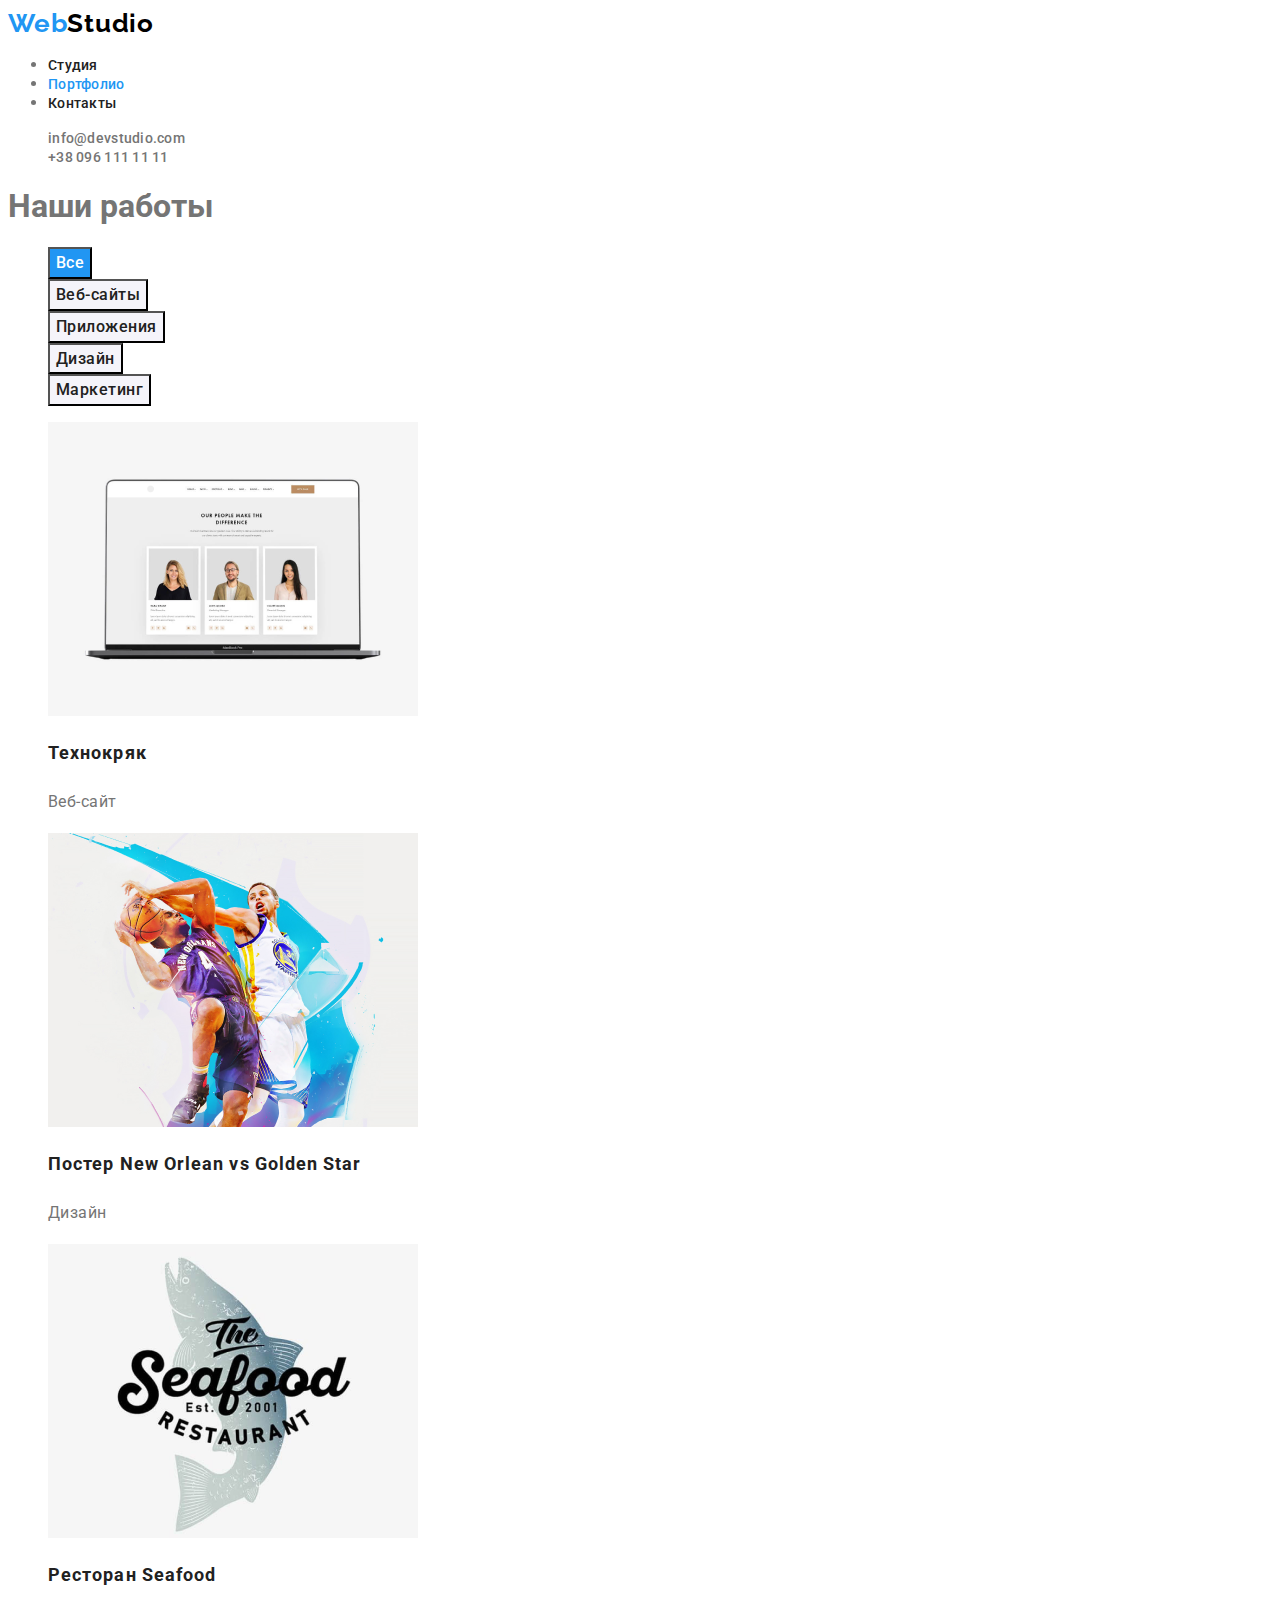
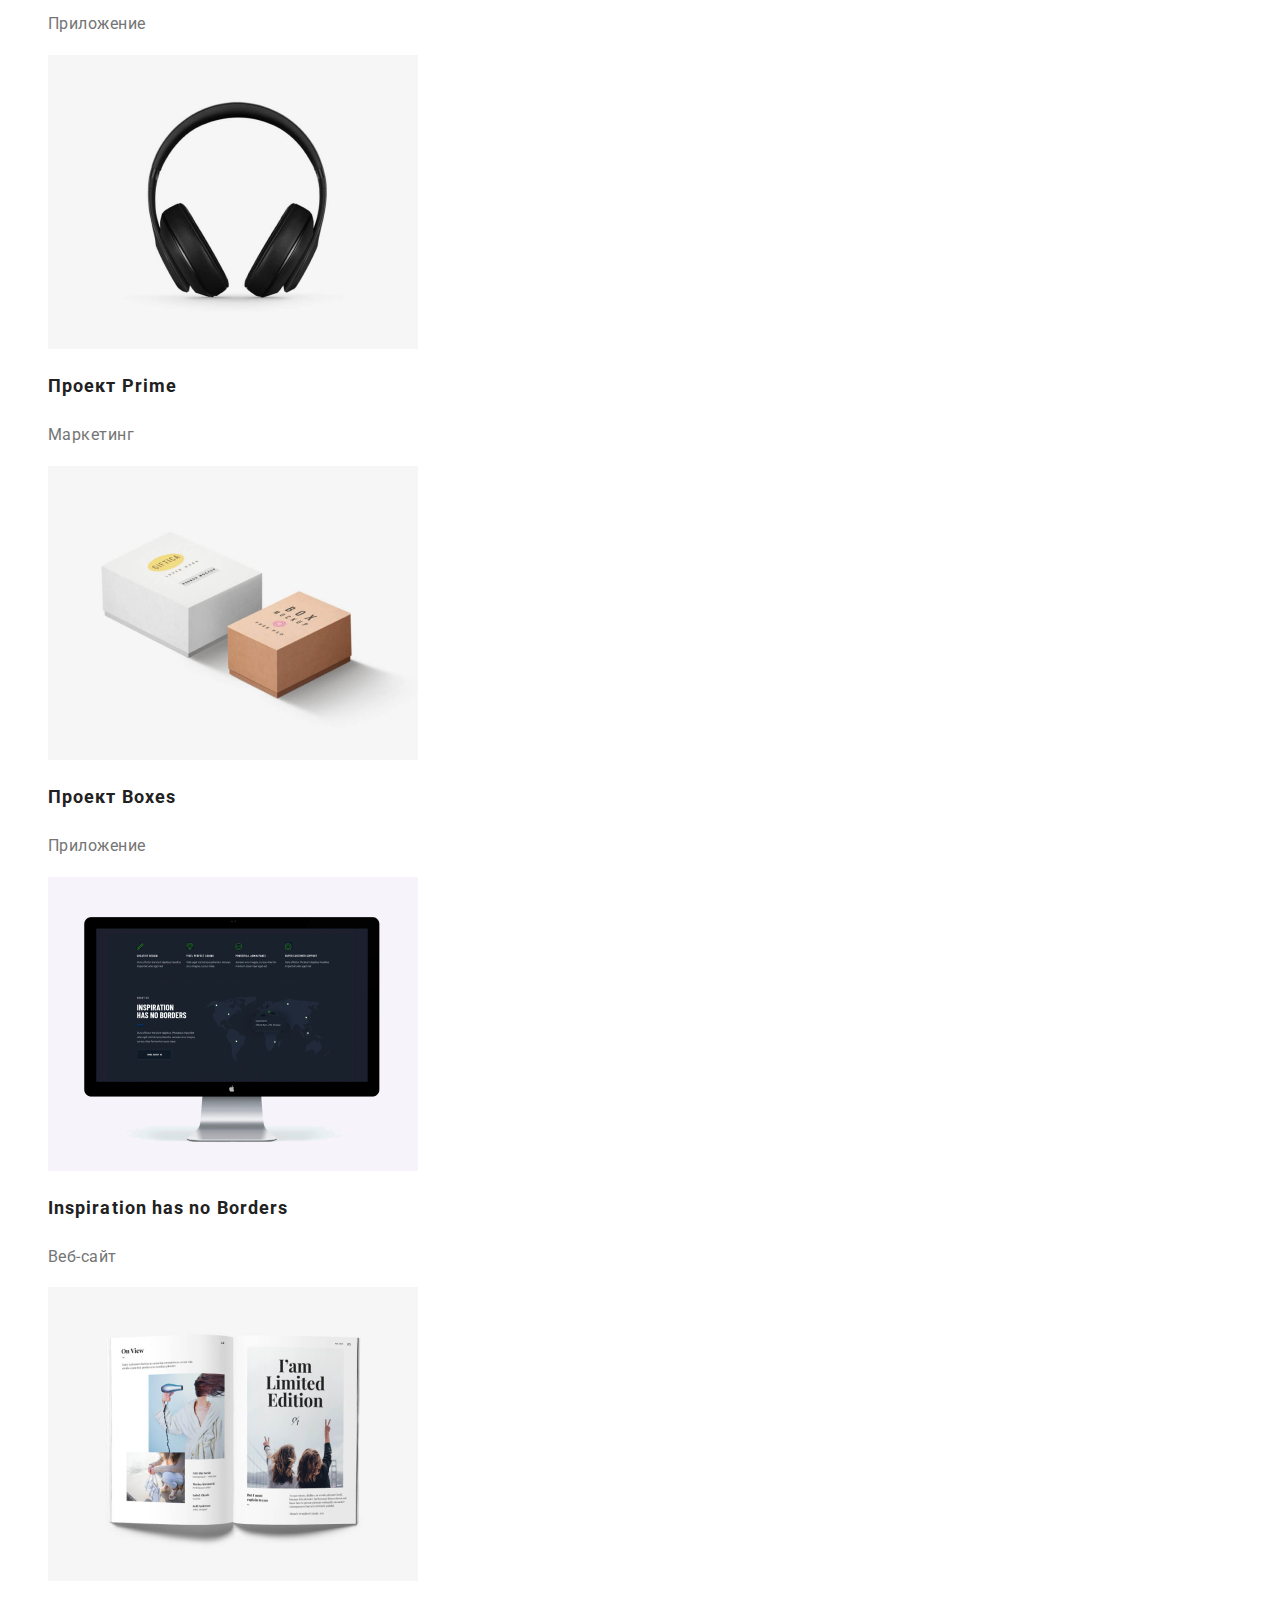
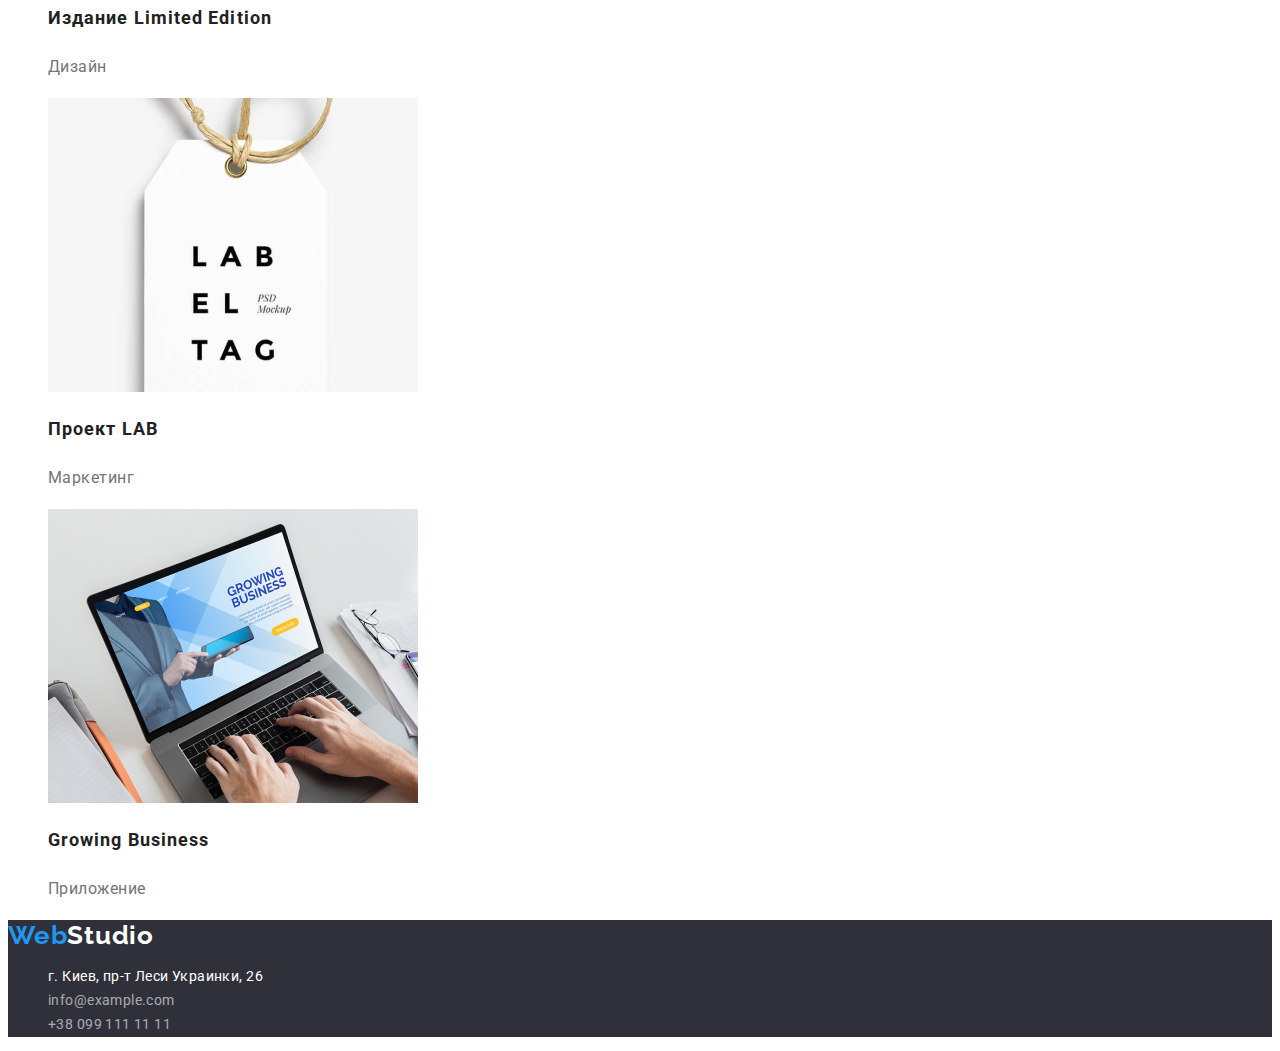
==== portfolio.html @ 05cbe74d "Homework No.2" ====
<!DOCTYPE html>
<html lang="ru">

<head>
    <meta charset="UTF-8">
    <meta name="viewport" content="width=device-width, initial-scale=1.0">
    <title>Студия</title>
    <link rel="stylesheet" href="https://cdnjs.cloudflare.com/ajax/libs/modern-normalize/1.0.0/modern-normalize.css"
        integrity="sha512-Zx6MlUMKSVJoQ+83OwhdILe8cSEsCzfqThJd7J/VA2UrK6Ctj85p+xzqfyuNXE5B1k25uUdmJ2OzItbBy9GHAQ=="
        crossorigin="anonymous" />
    <link rel="preconnect" href="https://fonts.gstatic.com">
    <link href="https://fonts.googleapis.com/css2?family=Raleway:wght@700&family=Roboto:wght@400;500;700;900&display=swap"
        rel="stylesheet">
    <link rel="stylesheet" href="./css/styles.css">
</head>
        
<body>

    <!-- Шапка -->
    <header class="site-header">
    
        <nav>
            <a href="./index.html" class="logo"><span class="logo-start">Web</span>Studio</a>
            <ul class="site-nav">
                <li><a href="./index.html" class="link">Студия</a></li>
                <li><a href="#" class="link current">Портфолио</a></li>
                <li><a href="#" class="link">Контакты</a></li>
            </ul>
        </nav>
        <ul class="header-contact list">
            <li>
                <a href="mailto:info@devstudio.com" class="link">
                    info@devstudio.com
                </a>
            </li>
            <li>
                <a href="tel:+380961111111" class="link">
                    +38 096 111 11 11
                </a>
            </li>
        </ul>
    
    </header>
    
    <main>
        
        <!-- Секция Наши работы -->
        <section class="works">
            <h1 >Наши работы</h1> <!-- заголовок скрыть при стилизации -->

                <ul class="filter-container list">
                    <li>
                        <button class="filter-button btn-active" type="button">Все</button>
                    </li>
                    <li>
                        <button class="filter-button" type="button">Веб-сайты</button>
                    </li>
                    <li>
                        <button class="filter-button" type="button">Приложения</button>
                    </li>
                    <li>
                        <button class="filter-button" type="button">Дизайн</button>
                    </li>
                    <li>
                        <button class="filter-button" type="button">Маркетинг</button>
                    </li>
                </ul>

            <ul class="works-samples list">
                <li>
                    <img src="./images/img-portfolio-technocrack.jpg" alt="Макбук с открытой веб-страницей" width="370">
                    <h2 class="work-name">Технокряк</h2>
                    <p class="work-category">Веб-сайт</p>
                </li>
                <li>
                    <img src="./images/img-portfolio-basketball.jpg" alt="Два бескетболиста в борьбе за мяч" width="370">
                    <h2 class="work-name">Постер New Orlean vs Golden Star</h2>
                    <p class="work-category">Дизайн</p>
                </li>
                <li>
                    <img src="./images/img-portfolio-seafood.jpg" alt="Логотип - название ресторана на фоне рыбы" width="370">
                    <h2 class="work-name">Ресторан Seafood</h2>
                    <p class="work-category">Приложение</p>
                </li>
                <li>
                    <img src="./images/img-portfolio-prime.jpg" alt="Черные наушники на пустом фоне" width="370">
                    <h2 class="work-name">Проект Prime</h2>
                    <p class="work-category">Маркетинг</p>
                </li>
                <li>
                    <img src="./images/img-portfolio-boxes.jpg" alt="Две коробки: белая и бежевая" width="370">
                    <h2 class="work-name">Проект Boxes</h2>
                    <p class="work-category">Приложение</p>
                </li>
                <li>
                    <img src="./images/img-portfolio-inspiration.jpg" alt="Монитор с открытой веб-страницей" width="370">
                    <h2 class="work-name">Inspiration has no Borders</h2>
                    <p class="work-category">Веб-сайт</p>
                </li>
                <li>
                    <img src="./images/img-portfolio-limited.jpg" alt="Раскрытый журнал" width="370">
                    <h2 class="work-name">Издание Limited Edition</h2>
                    <p class="work-category">Дизайн</p>
                </li>
                <li>
                    <img src="./images/img-portfolio-lab.jpg" alt="Бирка с названием прокета" width="370">
                    <h2 class="work-name">Проект LAB</h2>
                    <p class="work-category">Маркетинг</p>
                </li>
                <li>
                    <img src="./images/img-portfolio-growing.jpg" alt="Ноутбук с открытой веб-страницей" width="370">
                    <h2 class="work-name">Growing Business</h2>
                    <p class="work-category">Приложение</p>
                </li>
            </ul>
        </section>
    
    </main>
    
    <!-- Подвал -->
    <footer class="site-footer">
    
        <a href="./index.html" class="logo"><span class="logo-start">Web</span>Studio</a>
        <address class="address">
            <ul class="footer-contact list">
                <li>г. Киев, пр-т Леси Украинки, 26</li>
                <li>
                    <a href="mailto:info@example.com" class="link">
                        info@example.com
                    </a>
                </li>
                <li>
                    <a href="tel:+380991111111" class="link">
                        +38 099 111 11 11
                    </a>
                </li>
            </ul>
        </address>
    
    </footer>

</body>

</html>
---- css/styles.css ----
/* Палитра цветов макета */
:root {
  --main-bg-color: #ffffff;
  --dark-bg-color: #2f303a;
  --pale-bg-color: #f5f4fa;
  --btn-bg-color: #f5f4fa;
  --primary-text-color: #757575;
  --inverse-text-color: #ffffff;
  --title-text-color: #212121;
  --nav-link-color: #212121;
  --logo-black-color: #000000;
  --footer-address-color: rgba(255, 255, 255, 0.6);
  --accent-color: #2196f3;
}

/*-------Общие стили-------*/

/* Общие объявления */
body {
  background-color: var(--main-bg-color);
  color: var(--primary-text-color);

  font-family: Roboto, sans-serif;
  font-style: normal;
}

.list {
  list-style: none;
}

/* Логотип */

.logo {
  text-decoration: none;
  font-family: Raleway, sans-serif;
  font-weight: 700;
  font-size: 26px;
  line-height: 1.19;
  letter-spacing: 0.03em;
}

header .logo {
  color: var(--logo-black-color);
}

footer .logo {
  color: var(--inverse-text-color);
}

.logo-start {
  color: var(--accent-color);
}

/* Шапка */

.site-nav .link {
  color: var(--nav-link-color);
  text-decoration: none;
  font-weight: 500;
  font-size: 14px;
  line-height: 1.14;
  letter-spacing: 0.02em;
}

.header-contact .link {
  color: var(--primary-text-color);
  text-decoration: none;
  font-weight: 500;
  font-size: 14px;
  line-height: 1.14;
  letter-spacing: 0.02em;
}

.site-nav .link.current {
  color: var(--accent-color);
}

.site-nav .link:hover,
.site-nav .link:focus,
.header-contact .link:hover,
.header-contact .link:focus {
  color: var(--accent-color);
  cursor: pointer;
}

/* Подвал */

.site-footer {
  background-color: var(--dark-bg-color);
}

.address {
  color: var(--inverse-text-color);
  font-style: inherit;
  font-weight: 400;
  font-size: 14px;
  line-height: 1.71;
  letter-spacing: 0.03em;
}

.footer-contact .link {
  color: var(--footer-address-color);
  text-decoration: none;
}

/* -------Стили для страницы Студия------- */

.hero {
  background-color: var(--dark-bg-color);
}

.hero-title {
  color: var(--inverse-text-color);
  font-weight: 900;
  font-size: 44px;
  line-height: 1.36;
  text-align: center;
  letter-spacing: 0.06em;
  text-transform: uppercase;
}

.hero-button {
  background-color: var(--accent-color);
  color: var(--inverse-text-color);

  font-family: inherit;
  font-weight: 700;
  font-size: 16px;
  line-height: 1.87;
  text-align: center;
  letter-spacing: 0.06em;
}

.feature-heading {
  color: var(--title-text-color);
  font-weight: 700;
  font-size: 14px;
  line-height: 1.14;
  text-transform: uppercase;
  letter-spacing: 0.03em;
}

.feature-details {
  font-size: 14px;
  line-height: 1.71;
  letter-spacing: 0.03em;
}

.business-title,
.team-title {
  color: var(--title-text-color);
  font-weight: 700;
  font-size: 36px;
  line-height: 1.17;
  text-align: center;
  letter-spacing: 0.03em;
}

.team-member {
  color: var(--title-text-color);
  font-weight: 500;
  font-size: 16px;
  line-height: 1.19;
  text-align: center;
  letter-spacing: 0.03em;
}

.team-position {
  font-weight: 400;
  font-size: 16px;
  line-height: 1.19;
  text-align: center;
  letter-spacing: 0.03em;
}

/* -------Стили для страницы Портфолио------- */

/* Секция Примеры работ*/

.filter-button {
  background-color: var(--btn-bg-color);
  color: var(--title-text-color);

  font-family: inherit;
  font-weight: 500;
  font-size: 16px;
  line-height: 1.62;
  text-align: center;
  letter-spacing: 0.03em;
}

.filter-button.btn-active,
.filter-button:hover,
.filter-button:focus {
  background-color: var(--accent-color);
  color: var(--inverse-text-color);
  cursor: pointer;
}

.work-name {
  color: var(--title-text-color);
  font-weight: 700;
  font-size: 18px;
  line-height: 2;
  letter-spacing: 0.06em;
}

.work-category {
  color: var(--primary-text-color);
  font-weight: 400;
  font-size: 16px;
  line-height: 1.87;
  letter-spacing: 0.03em;
}
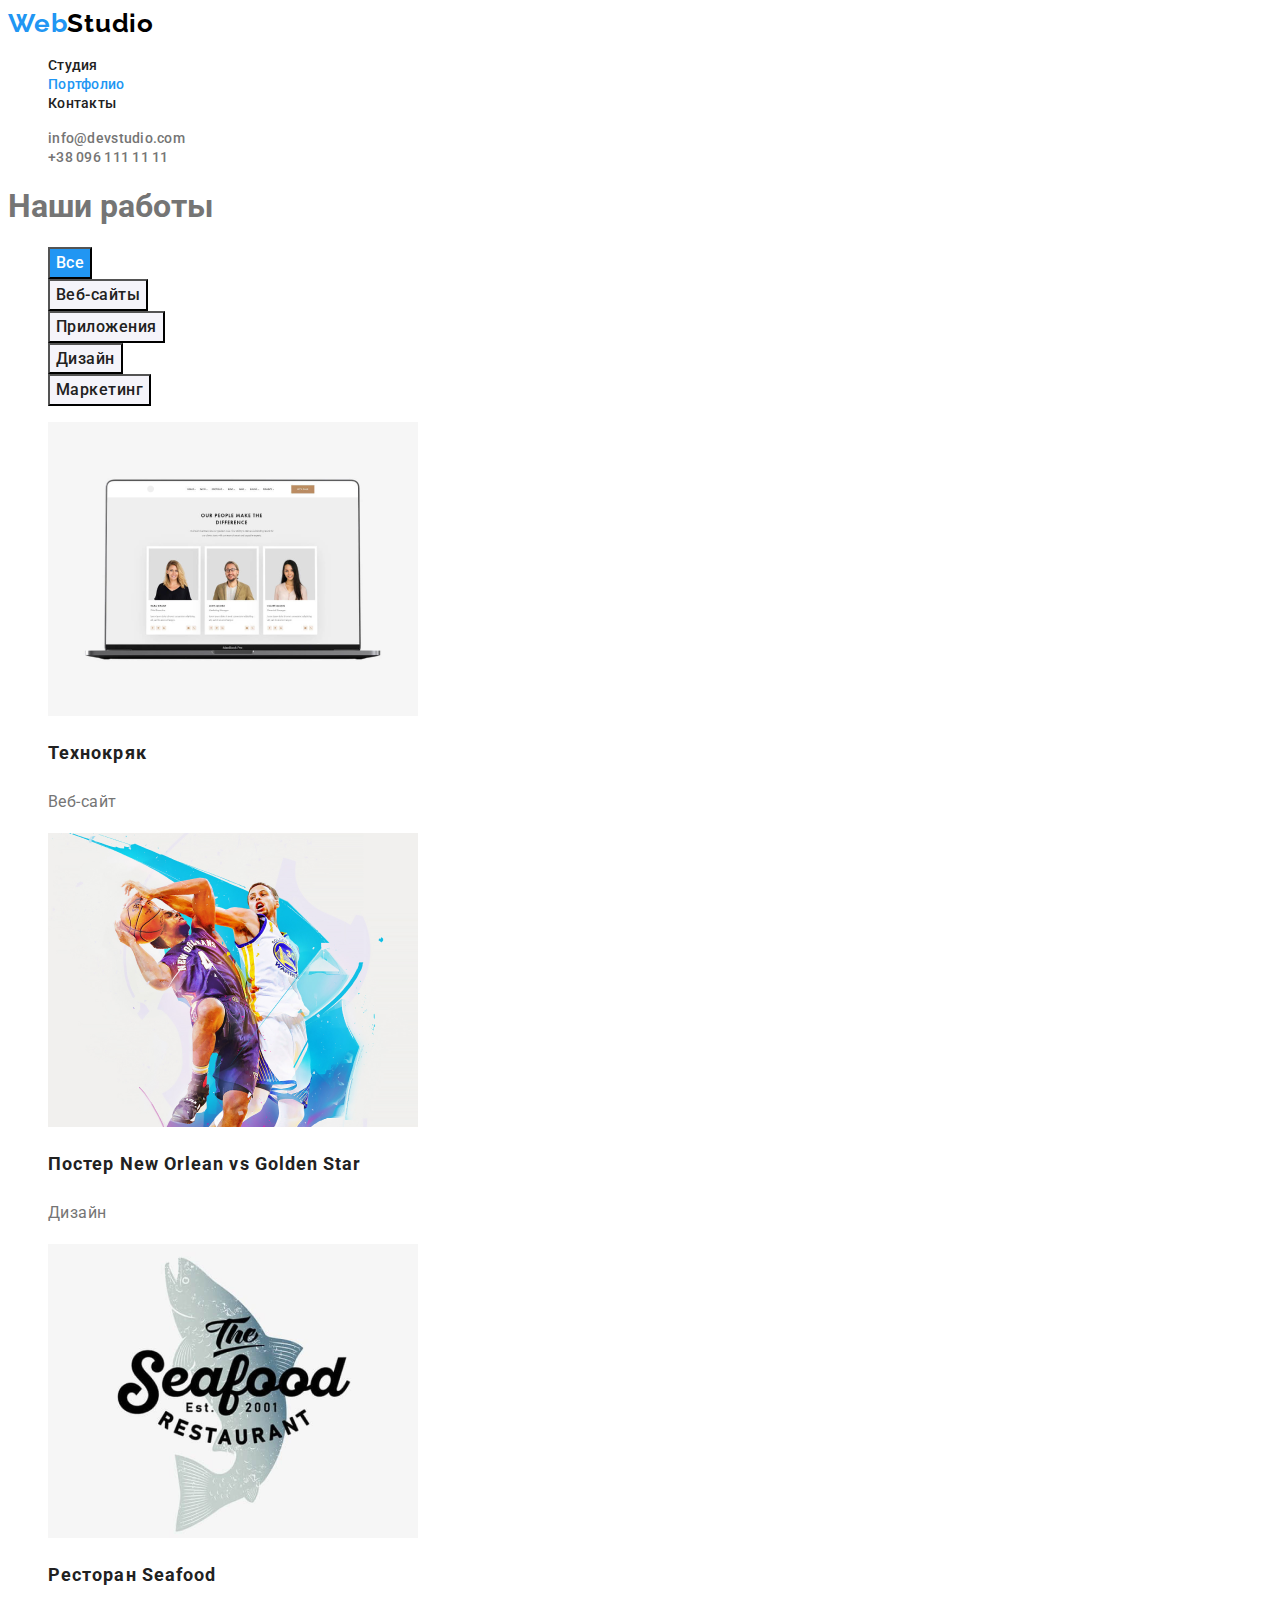
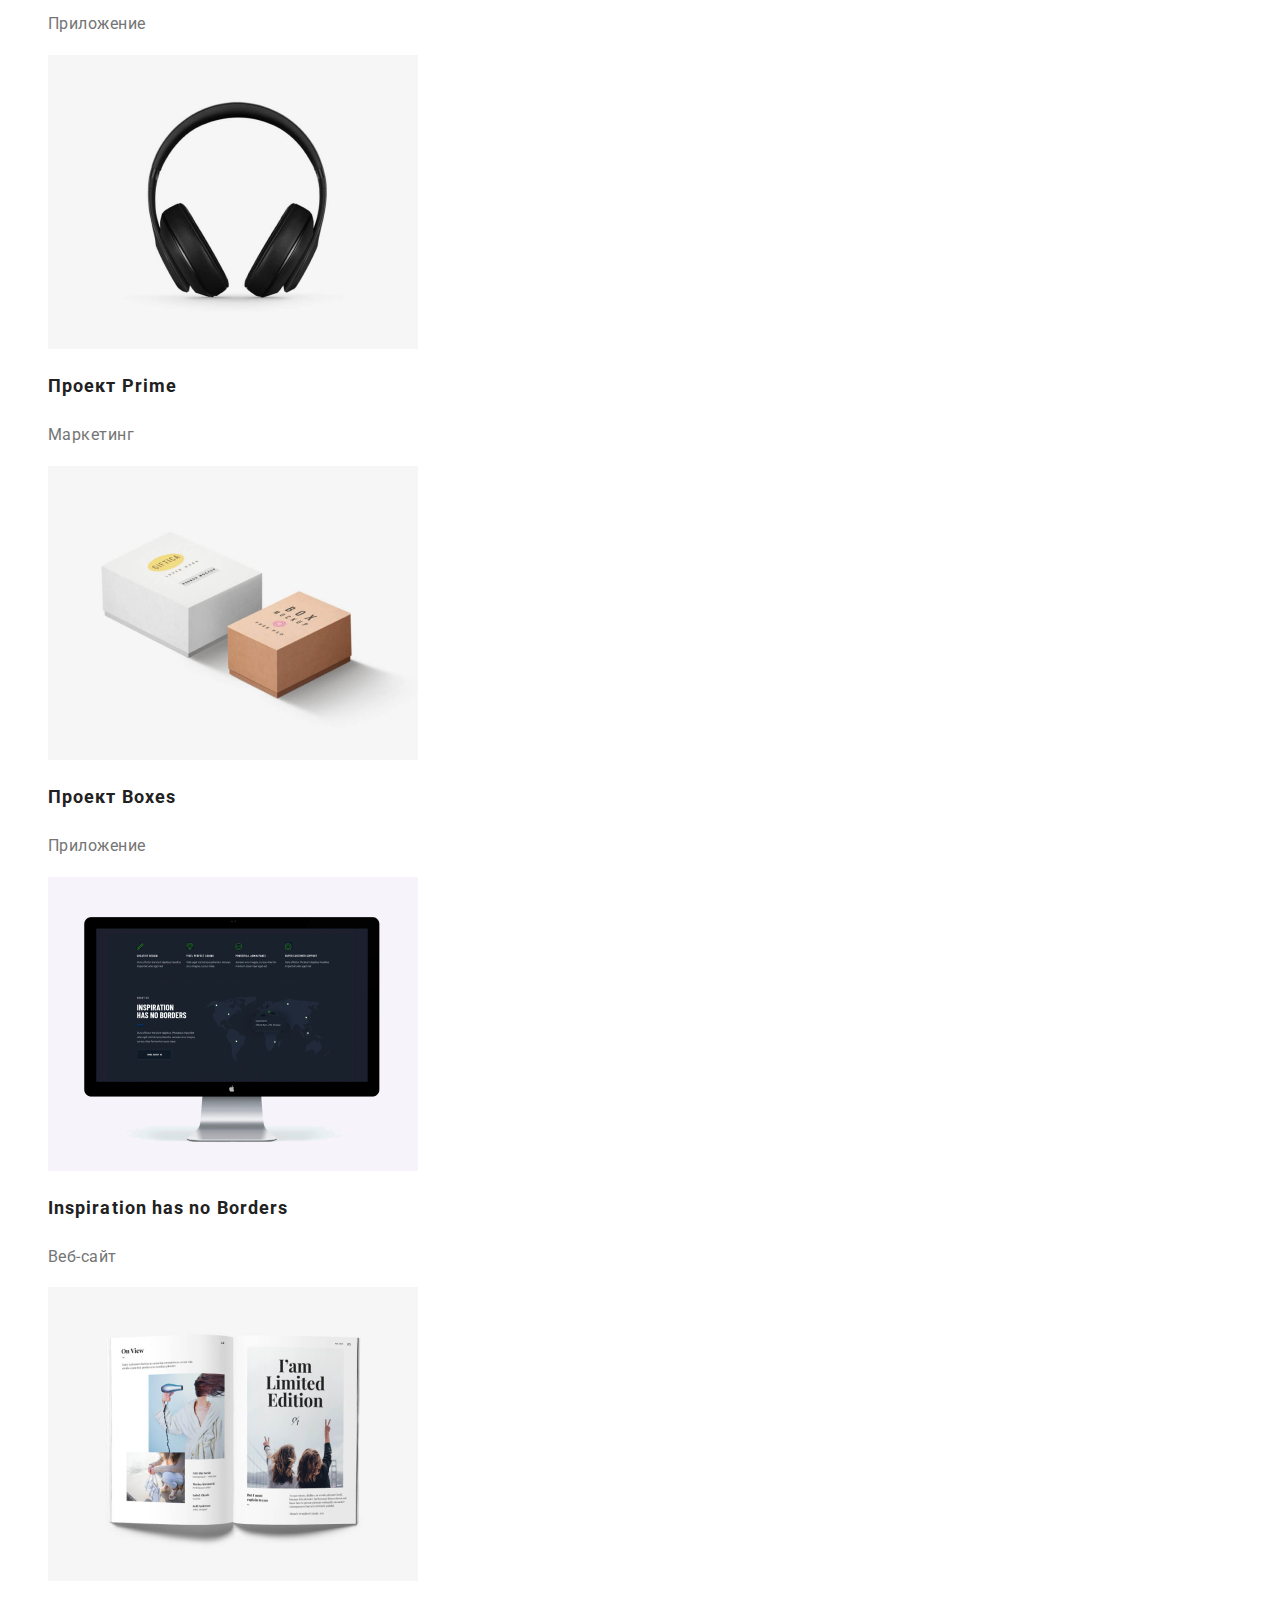
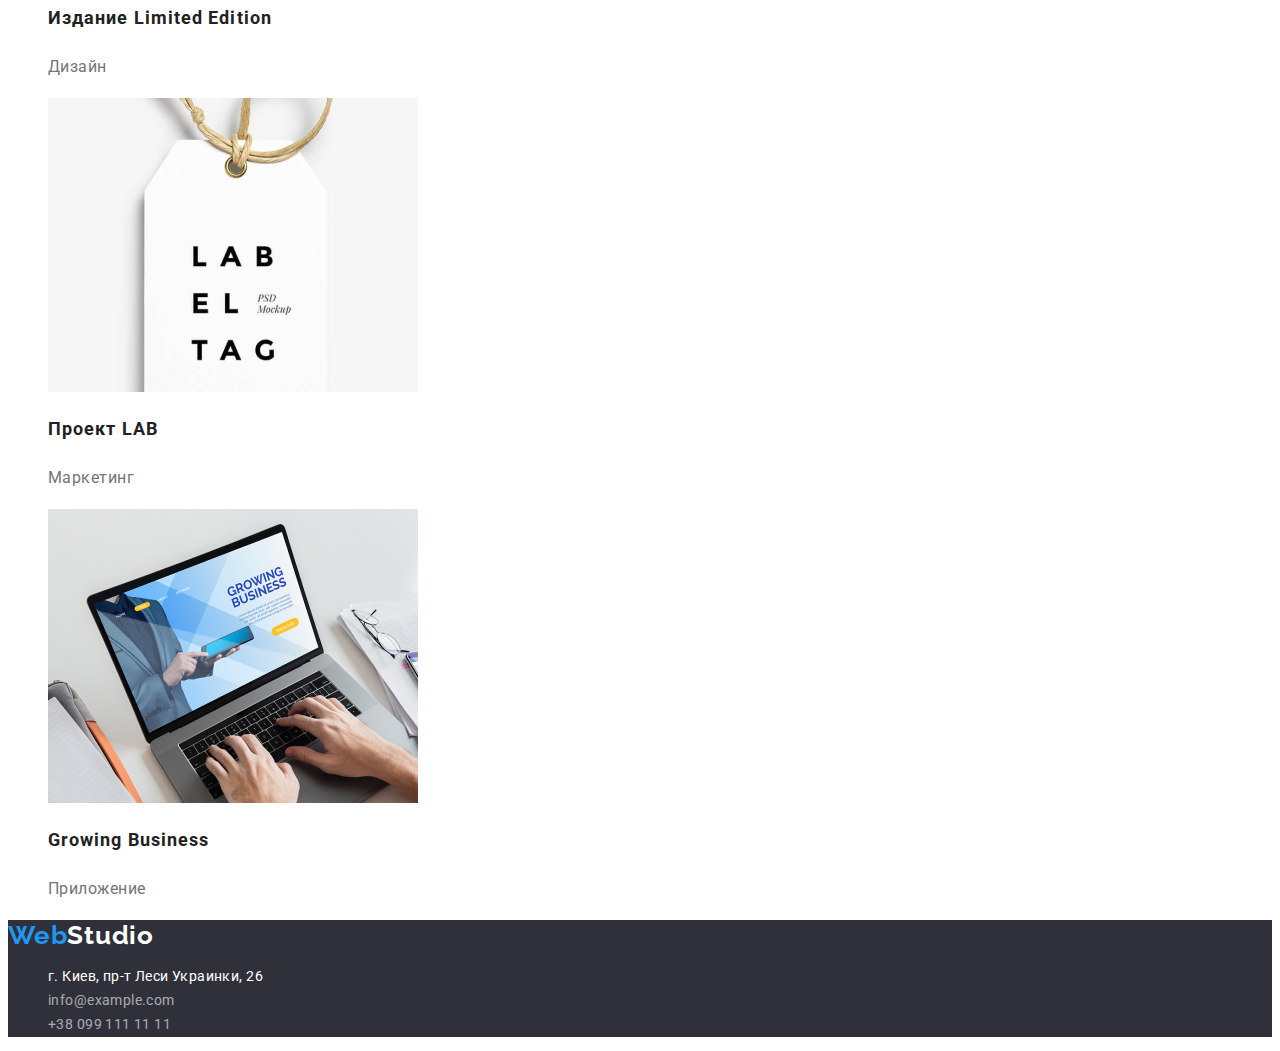
==== commit 0658ad9e: "Update portfolio.html" ====
--- a/portfolio.html
+++ b/portfolio.html
@@ -21,7 +21,7 @@
     
         <nav>
             <a href="./index.html" class="logo"><span class="logo-start">Web</span>Studio</a>
-            <ul class="site-nav">
+            <ul class="site-nav list">
                 <li><a href="./index.html" class="link">Студия</a></li>
                 <li><a href="#" class="link current">Портфолио</a></li>
                 <li><a href="#" class="link">Контакты</a></li>
